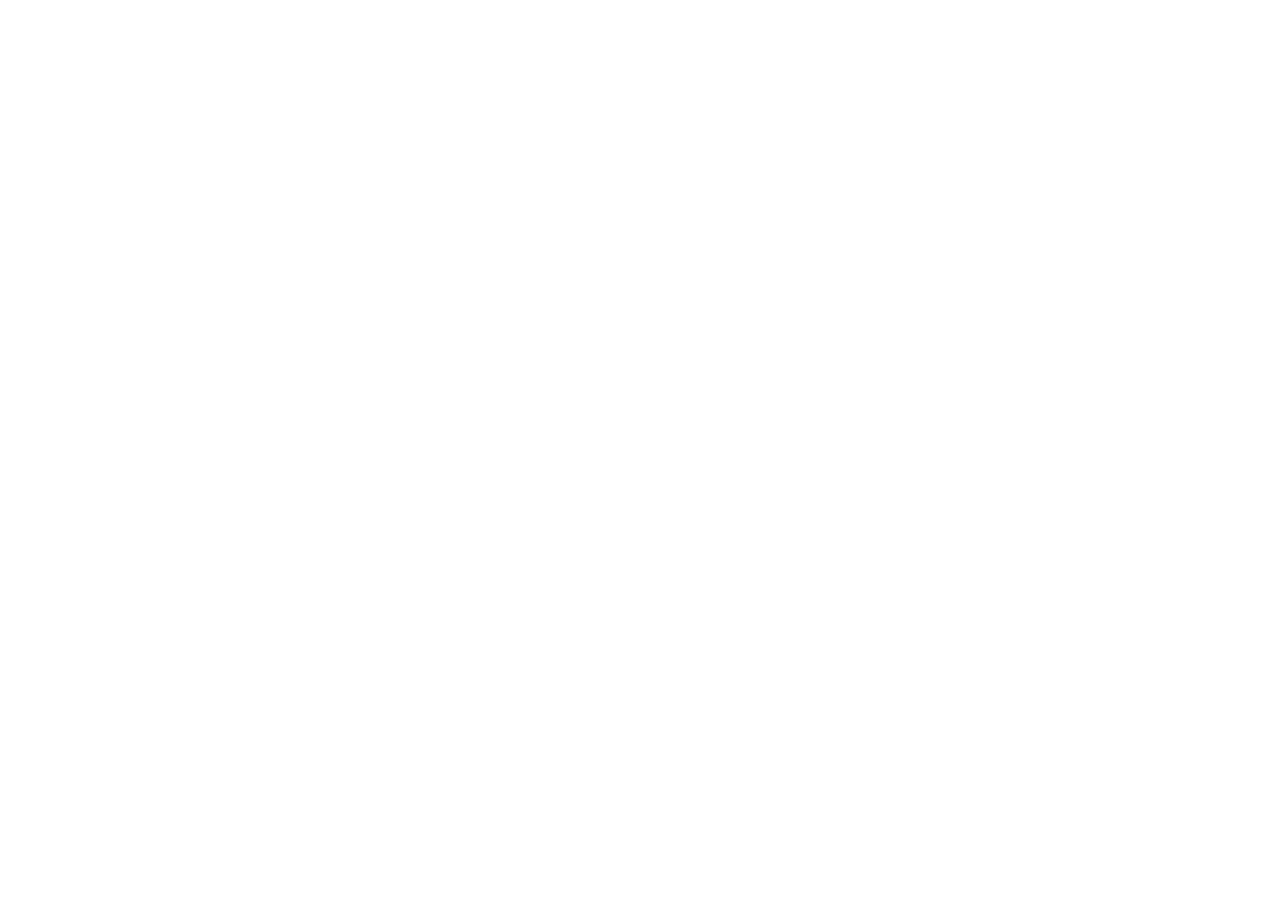
==== index.html @ a141b350 "Add boilerplate to index.html" ====
<!DOCTYPE html>
<html lang="en">
<head>
  <meta charset="UTF-8">
  <meta http-equiv="X-UA-Compatible" content="IE=edge">
  <meta name="viewport" content="width=device-width, initial-scale=1.0">
  <title>Odin Recipes</title>
</head>
<body>
  
</body>
</html>
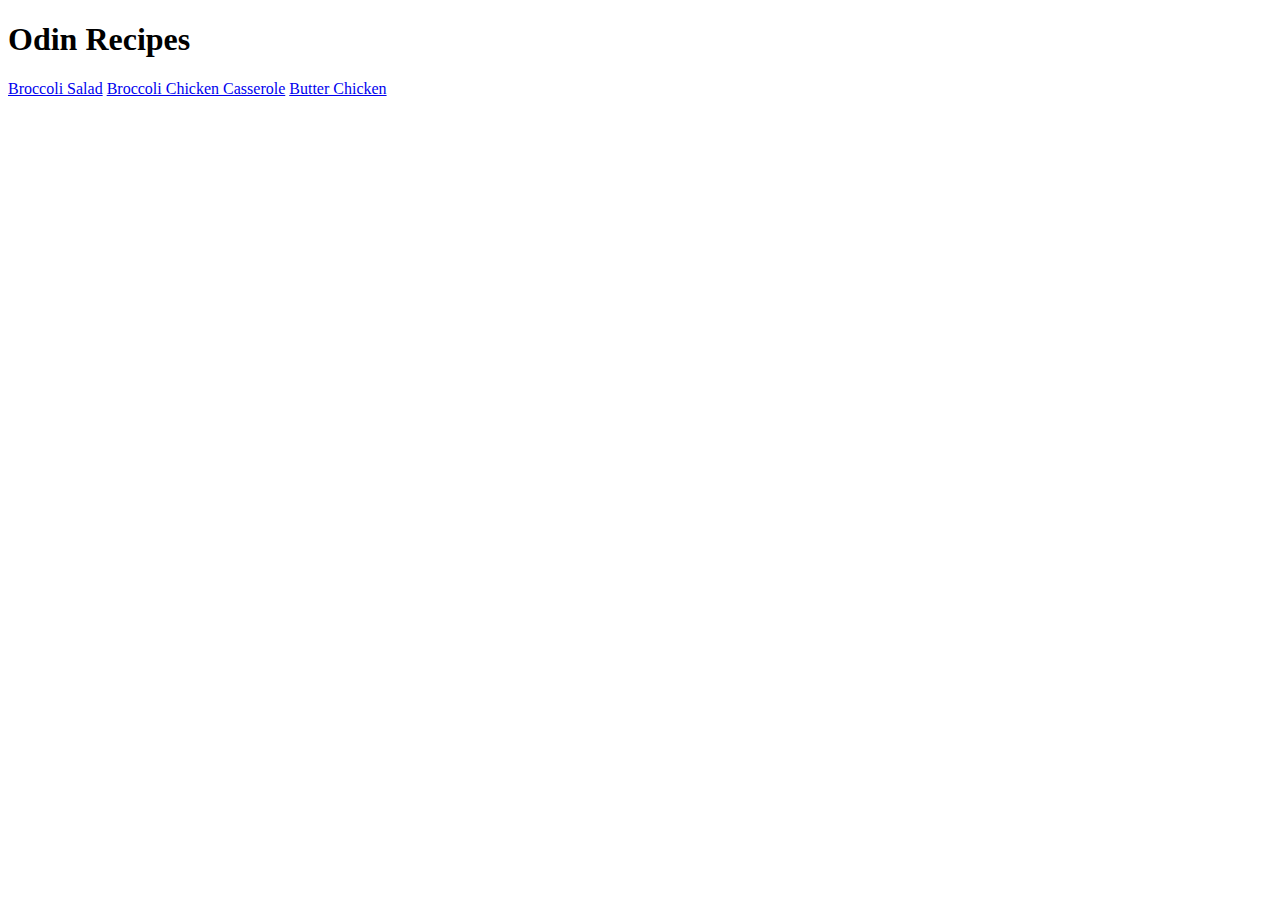
==== commit 3bb60d66: "Add title and links to 3 recipe pages" ====
--- a/index.html
+++ b/index.html
@@ -8,5 +8,11 @@
 </head>
 <body>
   
+  <h1>Odin Recipes</h1>
+
+  <a href="recipes/broccoli-salad.html">Broccoli Salad</a>
+  <a href="recipes/broccoli-chicken-casserole.html">Broccoli Chicken Casserole</a>
+  <a href="recipes/butter-chicken.html">Butter Chicken</a>
+
 </body>
 </html>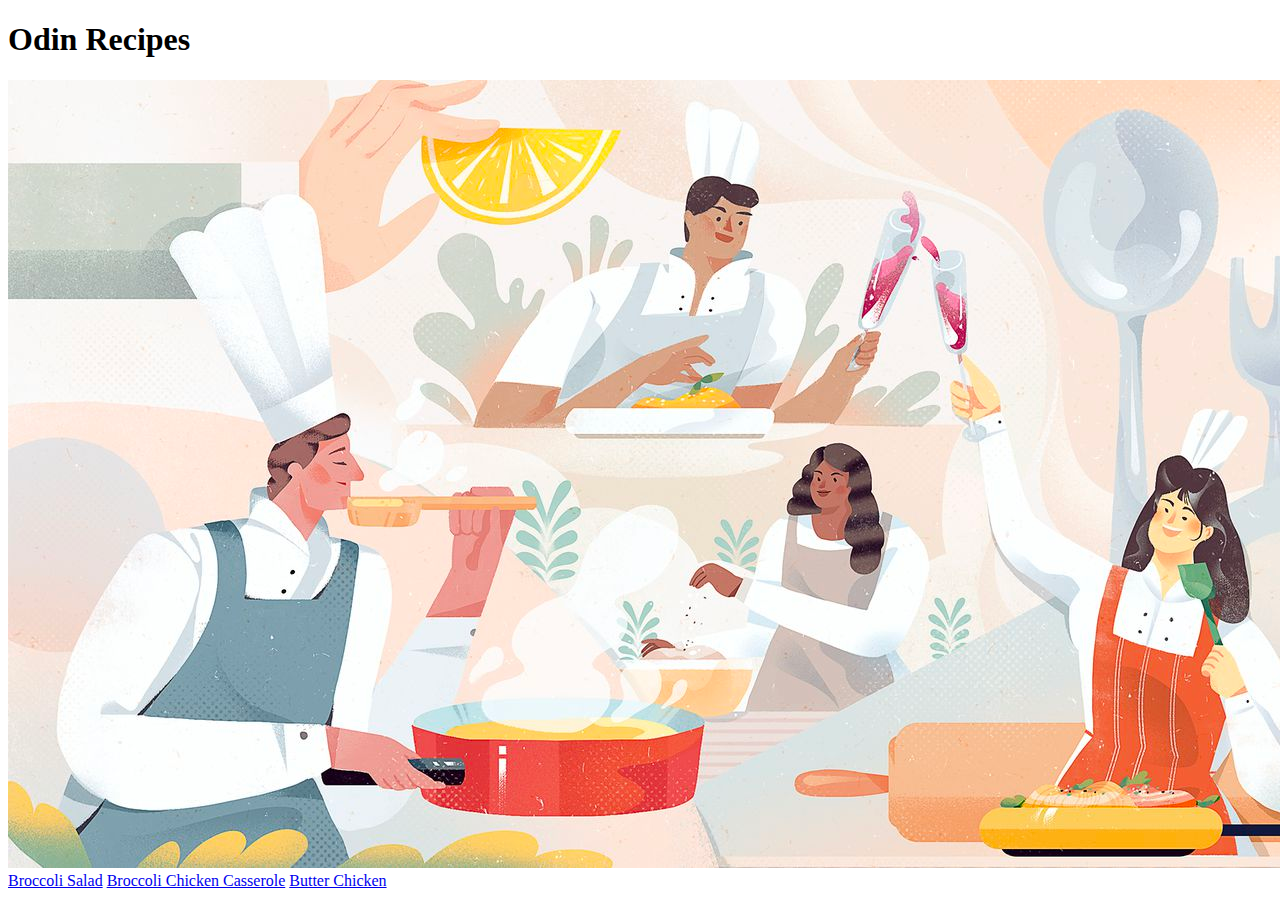
==== commit c9e802a5: "Insert title image on homepage" ====
--- a/index.html
+++ b/index.html
@@ -10,6 +10,9 @@
   
   <h1>Odin Recipes</h1>
 
+  <img src="images/final_re.jpg">
+  <br>
+
   <a href="recipes/broccoli-salad.html">Broccoli Salad</a>
   <a href="recipes/broccoli-chicken-casserole.html">Broccoli Chicken Casserole</a>
   <a href="recipes/butter-chicken.html">Butter Chicken</a>
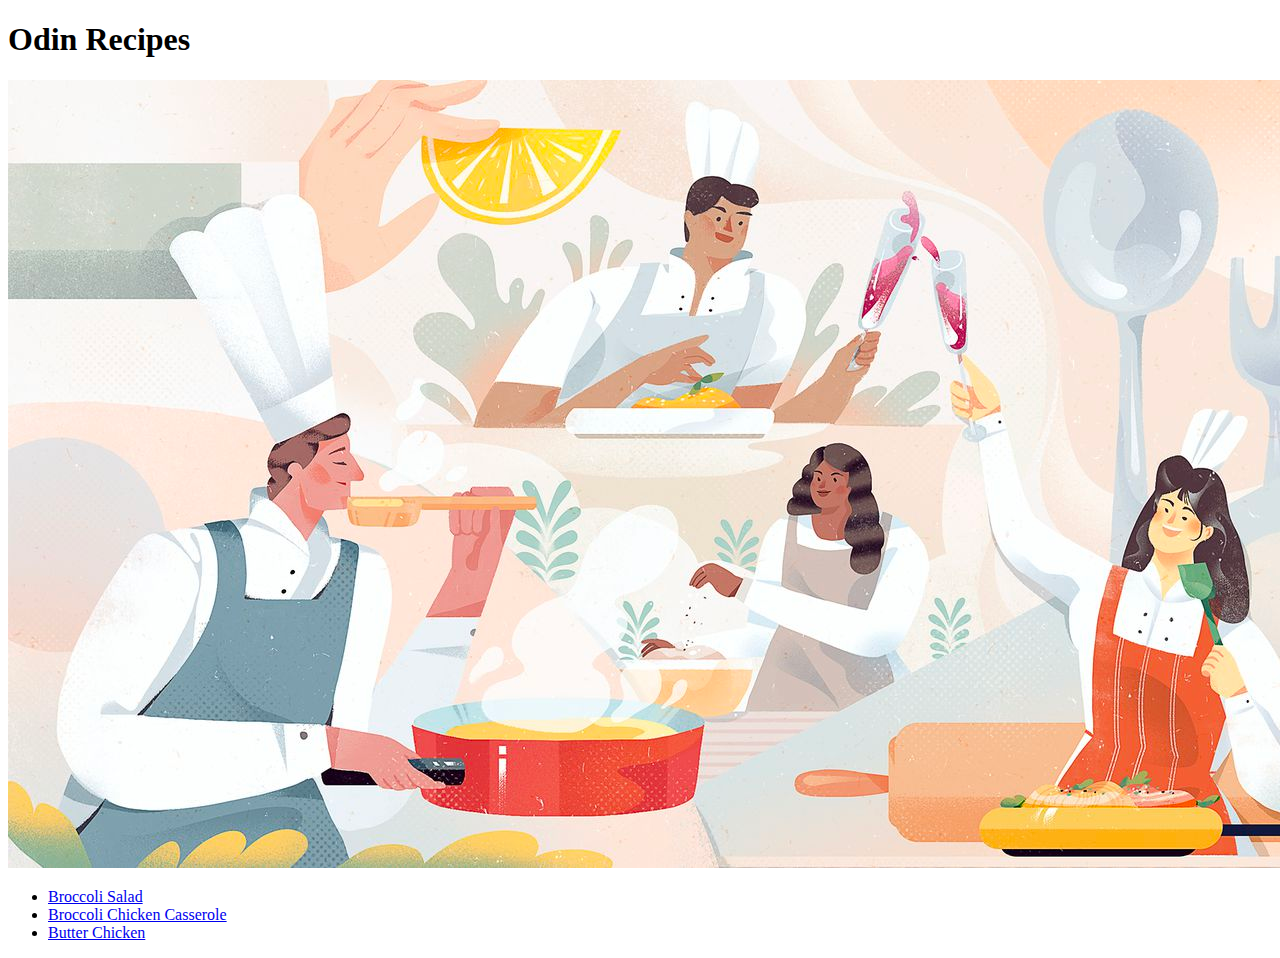
==== commit 5d13f2e3: "Update links on index.html as list" ====
--- a/index.html
+++ b/index.html
@@ -11,11 +11,12 @@
   <h1>Odin Recipes</h1>
 
   <img src="images/final_re.jpg">
-  <br>
 
-  <a href="recipes/broccoli-salad.html">Broccoli Salad</a>
-  <a href="recipes/broccoli-chicken-casserole.html">Broccoli Chicken Casserole</a>
-  <a href="recipes/butter-chicken.html">Butter Chicken</a>
+  <ul>
+    <li><a href="recipes/broccoli-salad.html">Broccoli Salad</a></li>
+    <li><a href="recipes/broccoli-chicken-casserole.html">Broccoli Chicken Casserole</a></li>
+    <li><a href="recipes/butter-chicken.html">Butter Chicken</a></li>
+  </ul>
 
 </body>
 </html>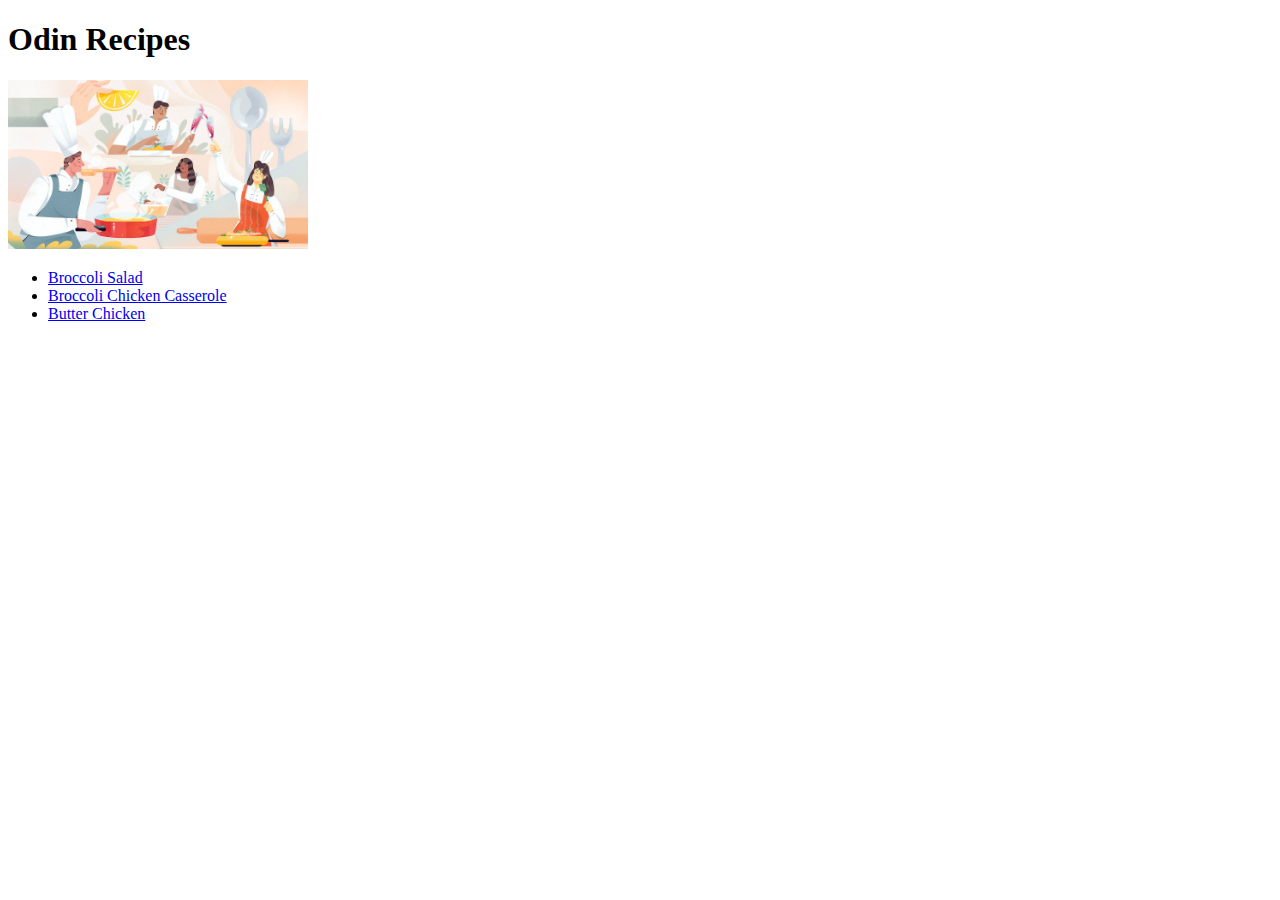
==== commit adb6d11c: "Resize images to test and add classes to all images for further resizing" ====
--- a/index.html
+++ b/index.html
@@ -5,12 +5,14 @@
   <meta http-equiv="X-UA-Compatible" content="IE=edge">
   <meta name="viewport" content="width=device-width, initial-scale=1.0">
   <title>Odin Recipes</title>
+
+  <link rel="stylesheet" href="css/style.css">
 </head>
 <body>
   
   <h1>Odin Recipes</h1>
 
-  <img src="images/final_re.jpg">
+  <img class="img-horizontal" src="images/final_re.jpg">
 
   <ul>
     <li><a href="recipes/broccoli-salad.html">Broccoli Salad</a></li>
--- a/css/style.css
+++ b/css/style.css
@@ -0,0 +1,4 @@
+img {
+  width: 300px;
+  height: auto;
+}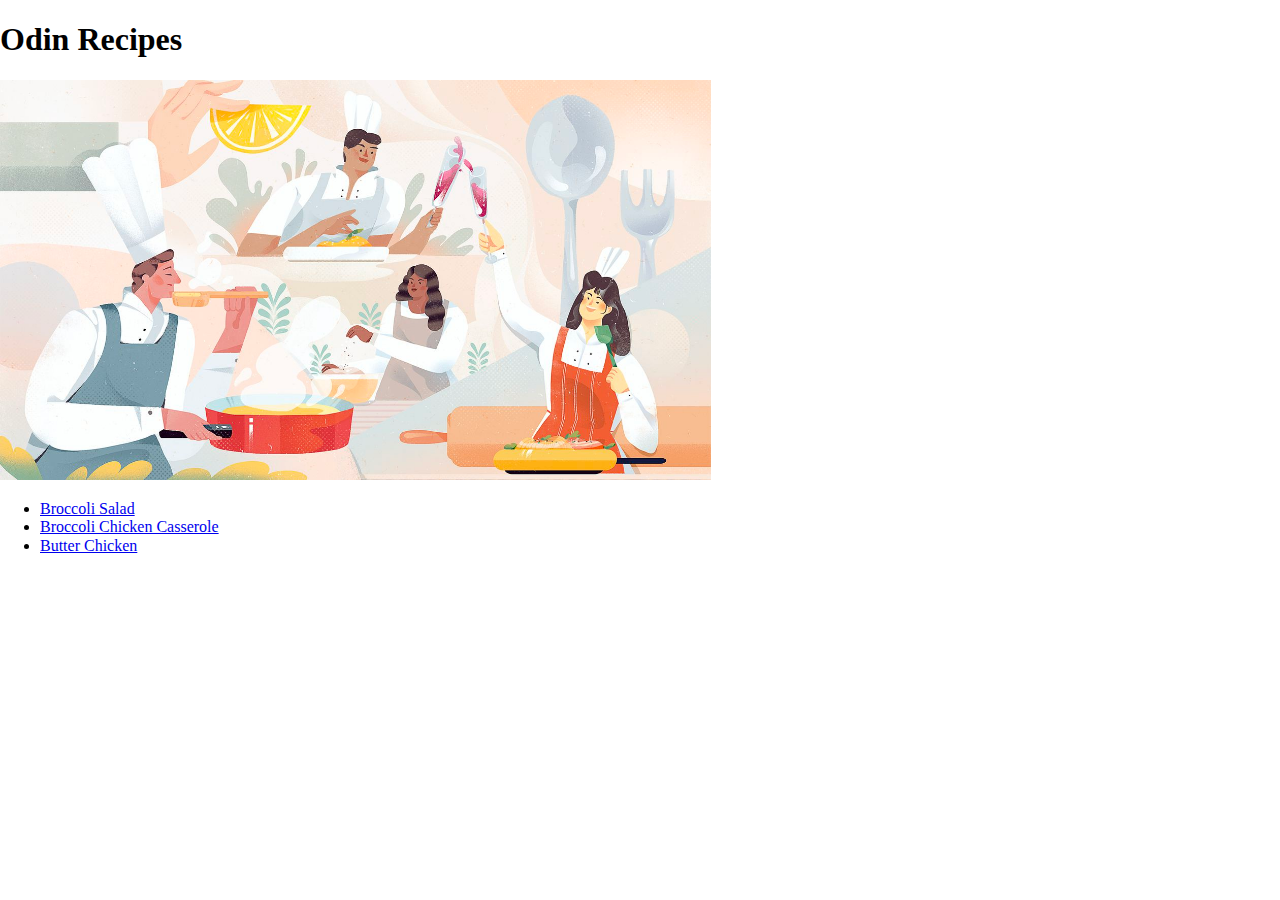
==== commit 6d61f272: "Include normalize.css in css directory and link to all html files" ====
--- a/index.html
+++ b/index.html
@@ -6,6 +6,7 @@
   <meta name="viewport" content="width=device-width, initial-scale=1.0">
   <title>Odin Recipes</title>
 
+  <link rel="stylesheet" href="css/normalize.css">
   <link rel="stylesheet" href="css/style.css">
 </head>
 <body>
--- a/css/style.css
+++ b/css/style.css
@@ -1,4 +1,10 @@
-img {
-  width: 300px;
+.img-square,
+.img-vertical {
+  width: 400px;
   height: auto;
+}
+
+.img-horizontal {
+  height: 400px;
+  width: auto;
 }